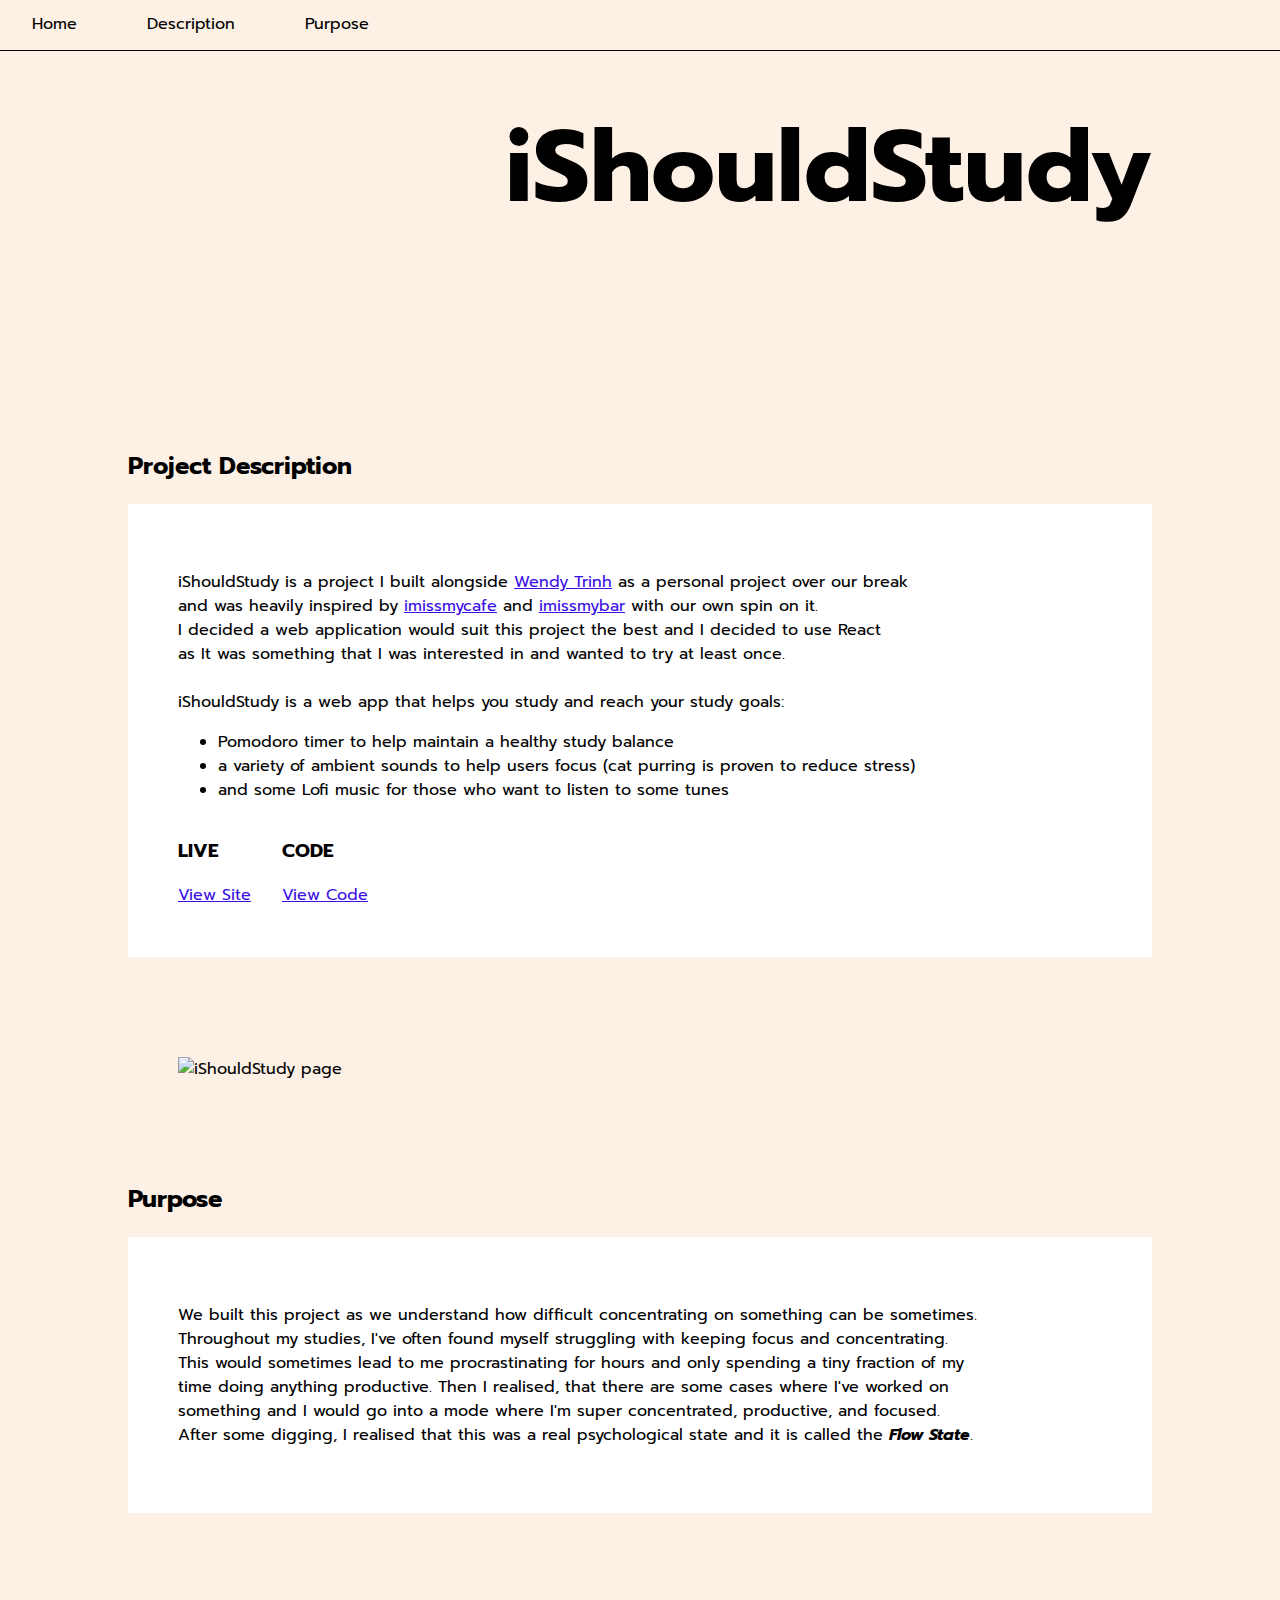
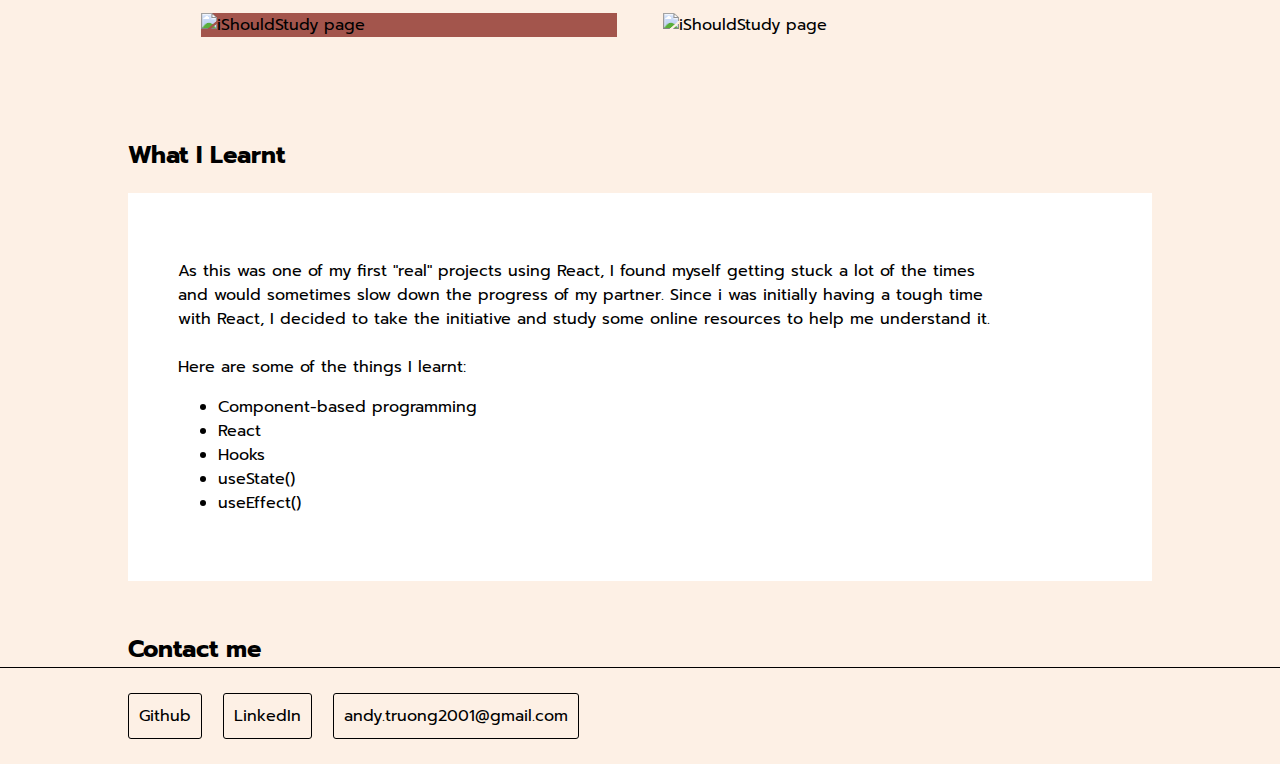
==== iShouldStudy.html @ ea93bfcd ":)" ====
<!DOCTYPE html>
<html lang="en">
<head>
    <meta charset="UTF-8">
    <meta http-equiv="X-UA-Compatible" content="IE=edge">
    <meta name="viewport" content="width=device-width, initial-scale=1.0">
    <link rel="stylesheet" href="style.css">
    <link rel="preconnect" href="https://fonts.gstatic.com">
    <link href="https://fonts.googleapis.com/css2?family=Overpass&family=Prompt&display=swap" rel="stylesheet">
    <script src="https://kit.fontawesome.com/7b6e394807.js" crossorigin="anonymous"></script>
    <title>iShouldStudy</title>
</head>

<body>
    <header>
        <div><a href="https://andykbt.github.io/">Home</a></div>
        <div><a href="#Description">Description</a></div>
        <div><a href="#Purpose">Purpose</a></div>
    </header>

    <div class="content header"><h1 class="title">iShouldStudy</h1></div>

    <div class="content body">
        <section id="Description">
            <h2>Project Description</h2>
            <div class="container bg">
                <p>iShouldStudy is a project I built alongside <a href="https://www.behance.net/wendytrinh" class="link">Wendy Trinh</a> as a personal project over our break
                <br> and was heavily inspired by <a href="https://www.imissmycafe.com" class="link">imissmycafe</a> and <a href="https://www.imissmybar.com" class="link">imissmybar</a> with our own spin on it.
                <br /> I decided a web application would suit this project the best and I decided to use React
                <br /> as It was something that I was interested in and wanted to try at least once.
                <br /><br /> iShouldStudy is a web app that helps you study and reach your study goals:
                    <ul>
                        <li>Pomodoro timer to help maintain a healthy study balance</li>
                        <li>a variety of ambient sounds to help users focus (cat purring is proven to reduce stress)</li>
                        <li>and some Lofi music for those who want to listen to some tunes</li>
                    </ul>
                </p>

                <div style="display: inline-block; margin-right: 25px;">
                    <h3>LIVE</h3>
                    <a href="https://andykbt.github.io/iShouldStudy/" class="link">View Site</a>
                </div>
                <div style="display: inline-block; margin-right: 25px;">
                    <h3>CODE</h3>
                    <a href="https://github.com/Andykbt/iShouldStudy" class="link">View Code</a>
                </div>
            </div>
        </section>

        <section class="container">
            <img src="/assets/iShouldStudy/iShouldStudy landing.PNG" alt="iShouldStudy page" width=100% height=auto>
        </section>

        <section id="Purpose">
            <h2>Purpose</h2>
            <div class="container bg" style="direction:initial">
                <p>We built this project as we understand how difficult concentrating on something can be sometimes.
                    <br>Throughout my studies, I've often found myself struggling with keeping focus and concentrating.
                    <br>This would sometimes lead to me procrastinating for hours and only spending a tiny fraction of my
                    <br> time doing anything productive. Then I realised, that there are some cases where I've worked on
                    <br> something and I would go into a mode where I'm super concentrated, productive, and focused.
                    <br> After some digging, I realised that this was a real psychological state and it is called the <i style="font-weight: bold;"> Flow State</i>.
                </p>
            </div>
        </section>

        <section class="container flex-responsive">
            <img style="background-color: #A3554C; width: 45%; height: auto;" src="/assets/iShouldStudy/iShouldStudy initial design.png" alt="iShouldStudy page">
            <img style="width: 45%; height: auto;" src="/assets/iShouldStudy/iShouldStudy visual identity.png" alt="iShouldStudy page">
        </section>

        <section id="Lessons">
            <h2>What I Learnt</h2>
            <div class="container bg">
                <p>As this was one of my first "real" projects using React, I found myself getting stuck a lot of the times
                    <br> and would sometimes slow down the progress of my partner. Since i was initially having a tough time
                    <br> with React, I decided to take the initiative and study some online resources to help me understand it.
                    <br> <br> Here are some of the things I learnt:

                    <ul>
                        <li>Component-based programming</li>
                        <li>React</li>
                        <li>Hooks</li>
                        <li>useState()</li>
                        <li>useEffect()</li>
                    </ul>
                </p>
            </div>
        </section>
    </div>

    <section>
        <h2 class="content" style="margin-top: 25px;">Contact me</h2>
        <footer id="Contact" class="footer">
            <div class="content Contact">
                <div class="interactive">
                    <a href="https://github.com/Andykbt" target="_blank" rel="noopener noreferrer"><i class="fab fa-github"></i> Github <i class="fas fa-external-link-alt"></i></a>
                </div>
                
                <div class="interactive">
                    <a href="https://www.linkedin.com/in/andy-truong-591449216/" target="_blank" rel="noopener noreferrer"><i class="fab fa-linkedin"></i> LinkedIn <i class="fas fa-external-link-alt"></i></i></a>
                </div>
    
                <div class="interactive">
                    <a href="mailto:andy.truong2001@gmail.com"><i class="far fa-envelope"></i> andy.truong2001@gmail.com </a>
                </div>
            </div>
        </footer>
    </section>
</body>
---- style.css ----
:root {
    --main: #fdf0e5;
    --secondary: white;
    --font-primary: black;
    --font-secondary: #3A10E5;
}

html {
    background-color: var(--main);
    font-family: 'Prompt', sans-serif;
    scroll-behavior: smooth;
}

body {
    margin: 0;
}

 h2 {
    font-weight: bolder;
}

a {
    text-decoration: none;
    color: black;
}

a > img {
    border-bottom: solid 1px black;
}

header {
    position: -webkit-sticky;
    position: sticky;
    top: -1px;
    min-height: 50px;
    border-bottom: solid 1px black;
    background-color: #fdf0e5;
    z-index: 1;
    text-align:left;
}

header div {
    display: inline-block;
    transform: translateY(50%);
    padding: 0 25px;
}

header a {
    -webkit-transition: all 0.3s;
    -moz-transition: all 0.3s;
    -o-transition: all 0.3s;
    transition: all 0.3s;
    padding: 7px;
    border-radius: 10px;
}

header a:hover {
    color: var(--secondary);
    background-color: var(--font-secondary);
}

footer {
    border-top: solid 1px black;
    padding: 25px 0;
    width: 100%;
    margin-top: auto;
}

.content {
    margin: auto;
    width: 80%;
}

.content.header {
    font-size: 50px;
    text-align: right;
    margin-bottom: 230px;
    line-height: 100px;
}

.content.subtitle {
    font-size: 20px;
    text-align: right;
}

.container {
    padding: 50px;
}

.bg {
    background-color: white;
}

#Projects, #About, #Experience {
    margin-top: 50px;
}
section {
    margin-top: 50px;
}

#Projects {
    overflow: auto;
}

#Projects .container, #Skills .contain {
    /* display: flex;
    justify-content:space-evenly;
    min-height: min-content; */
    flex: 1;
    display: flex;
}

.box {
    display: flex;
    min-height: min-content;
    overflow: auto;
    padding: 10px 0;
}

.right {
    text-align: right;
    direction: rtl;
}

.right ul li::marker {
    text-align: right;
}

.card {
    max-width: 325px;
    min-width: 325px;
    border-radius: 2px;
    border: solid 1px var(--main);
    background-color: var(--secondary);
    margin: 0 25px;
}

.stack-container {
    border: solid 1px black;
    display: flex;
    align-items: center;
    border-radius: 5px;
    margin-top:5px;
    padding: 5px;
}

.interactive {
    -webkit-transition: all 0.1s;
    -moz-transition: all 0.1s;
    -o-transition: all 0.1s;
    transition: all 0.1s;
    border: solid 1px var(--font-primary);
    border-radius: 2px;
}

.interactive:hover {
    box-shadow: -10px 10px black;
    transform: translate(5px, -5px);
}

.project-title, .project-desc, .project-footer {
    width: 90%;
    margin: auto;
}

.project-title, .project-desc {
    border-bottom: solid 1px black;
}

.project-desc {
    height: 100px;
    overflow: hidden;
}

.project-footer {
    padding: 10px;
}

.project-footer a {
    color: var(--font-secondary);
    border-radius: 5px;
    padding: 7.5px;
}

.project-footer span {
    position: absolute;
    transform: translate(0, 50%);
}

.flex-responsive {
    display: flex;
    justify-content: space-around;
    align-items: center;
}

.project-footer a:hover {
    /* background-color: var(--main); */
}

.content.Contact {
    width: 80%;
}

.content.Contact div {
    width: -moz-fit-content;
    width: fit-content;

    display: inline-block;
    border-radius: 3px;
    border: solid 1px black;
    padding: 10px;
    margin-right: 15px;
}

.link {
    color: var(--font-secondary);
    text-decoration: underline;
}

/* width */
::-webkit-scrollbar {
    width: 10px;
  }
  
  /* Track */
  ::-webkit-scrollbar-track {
    background: #f1f1f1; 
  }
   
  /* Handle */
  ::-webkit-scrollbar-thumb {
    background: #888; 
    border-radius:25px;
  }
  
  /* Handle on hover */
  ::-webkit-scrollbar-thumb:hover {
    background: #555; 
  }

@media only screen and (max-width: 822px) {
    .card {
        margin: 0;
    }

    #Skills, .flex-responsive {
        flex-direction: column;
    }

    .flex-responsive > img {
        width: 100% !important;
        margin: 25px 0;
    }
}

@media only screen and (max-width: 620px) {
    header {
        text-align: center;
    }
    
    header div {
        padding: 0 5px;
    }

    .content.header {
        font-size: 30px;
    }
    
    .content.subtitle {
        font-size: 10px;    
    }

    .content.Contact div {
        padding: 5px;
        margin: 0;
    }
}
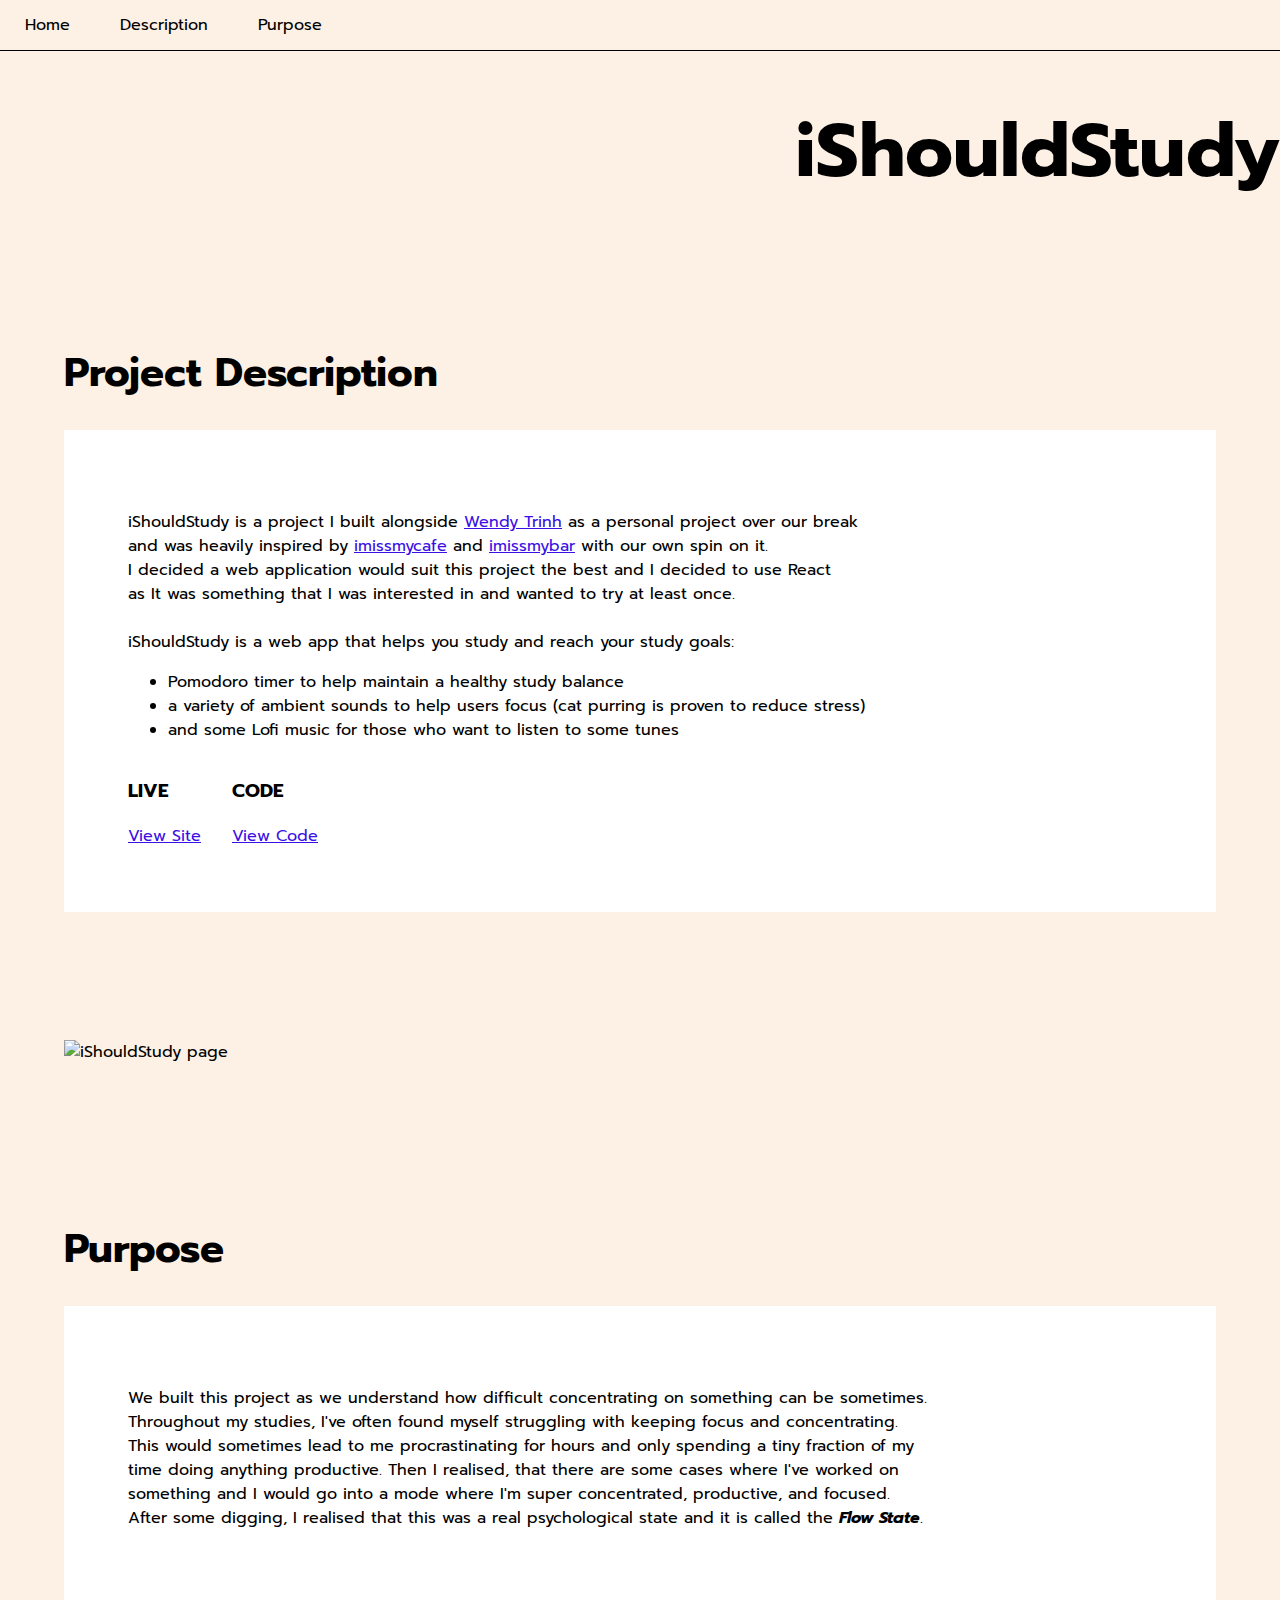
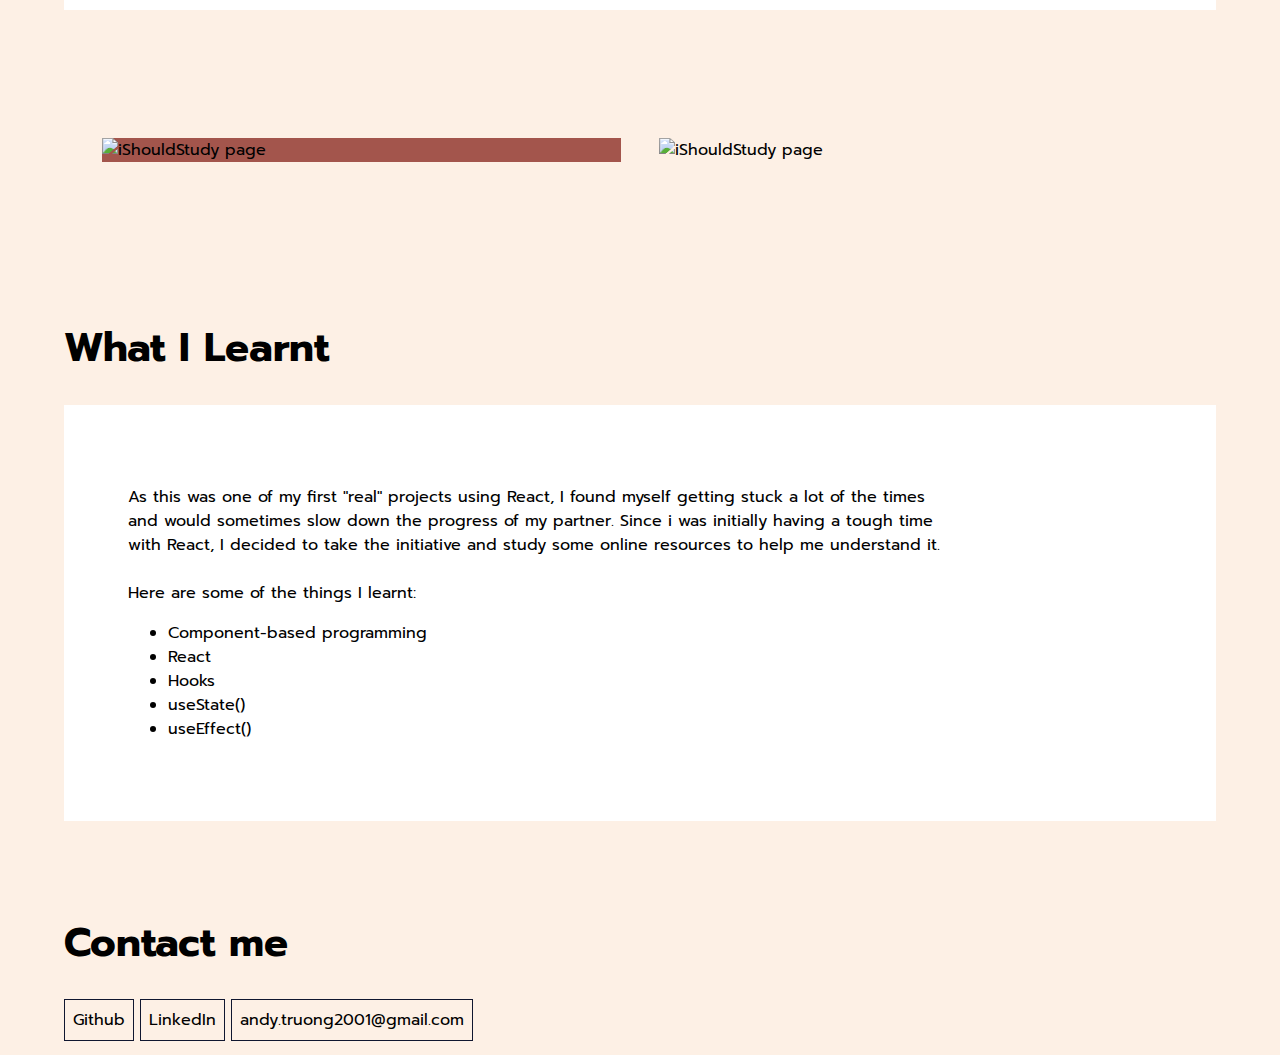
==== commit 4a19c3cf: "Major changes to landing page" ====
--- a/iShouldStudy.html
+++ b/iShouldStudy.html
@@ -18,11 +18,11 @@
         <div><a href="#Purpose">Purpose</a></div>
     </header>
 
-    <div class="content header"><h1 class="title">iShouldStudy</h1></div>
+    <div><h1 class="title">iShouldStudy</h1></div>
 
-    <div class="content body">
-        <section id="Description">
-            <h2>Project Description</h2>
+    <div>
+        <section id="Description" class="Project-Content">
+            <h1>Project Description</h1>
             <div class="container bg">
                 <p>iShouldStudy is a project I built alongside <a href="https://www.behance.net/wendytrinh" class="link">Wendy Trinh</a> as a personal project over our break
                 <br> and was heavily inspired by <a href="https://www.imissmycafe.com" class="link">imissmycafe</a> and <a href="https://www.imissmybar.com" class="link">imissmybar</a> with our own spin on it.
@@ -48,11 +48,11 @@
         </section>
 
         <section class="container">
-            <img src="/assets/iShouldStudy/iShouldStudy landing.PNG" alt="iShouldStudy page" width=100% height=auto>
+            <img src="/Assets/iShouldStudy/iShouldStudy landing.PNG" alt="iShouldStudy page" width=100% height=auto>
         </section>
 
-        <section id="Purpose">
-            <h2>Purpose</h2>
+        <section id="Purpose" class="Project-Content">
+            <h1>Purpose</h1>
             <div class="container bg" style="direction:initial">
                 <p>We built this project as we understand how difficult concentrating on something can be sometimes.
                     <br>Throughout my studies, I've often found myself struggling with keeping focus and concentrating.
@@ -65,12 +65,12 @@
         </section>
 
         <section class="container flex-responsive">
-            <img style="background-color: #A3554C; width: 45%; height: auto;" src="/assets/iShouldStudy/iShouldStudy initial design.png" alt="iShouldStudy page">
-            <img style="width: 45%; height: auto;" src="/assets/iShouldStudy/iShouldStudy visual identity.png" alt="iShouldStudy page">
+            <img style="background-color: #A3554C; width: 45%; height: auto;" src="/Assets/iShouldStudy/iShouldStudy initial design.png" alt="iShouldStudy page">
+            <img style="width: 45%; height: auto;" src="/Assets/iShouldStudy/iShouldStudy visual identity.png" alt="iShouldStudy page">
         </section>
 
-        <section id="Lessons">
-            <h2>What I Learnt</h2>
+        <section id="Lessons" class="Project-Content">
+            <h1>What I Learnt</h1>
             <div class="container bg">
                 <p>As this was one of my first "real" projects using React, I found myself getting stuck a lot of the times
                     <br> and would sometimes slow down the progress of my partner. Since i was initially having a tough time
@@ -89,22 +89,12 @@
         </section>
     </div>
 
-    <section>
-        <h2 class="content" style="margin-top: 25px;">Contact me</h2>
-        <footer id="Contact" class="footer">
-            <div class="content Contact">
-                <div class="interactive">
-                    <a href="https://github.com/Andykbt" target="_blank" rel="noopener noreferrer"><i class="fab fa-github"></i> Github <i class="fas fa-external-link-alt"></i></a>
-                </div>
-                
-                <div class="interactive">
-                    <a href="https://www.linkedin.com/in/andy-truong-591449216/" target="_blank" rel="noopener noreferrer"><i class="fab fa-linkedin"></i> LinkedIn <i class="fas fa-external-link-alt"></i></i></a>
-                </div>
-    
-                <div class="interactive">
-                    <a href="mailto:andy.truong2001@gmail.com"><i class="far fa-envelope"></i> andy.truong2001@gmail.com </a>
-                </div>
-            </div>
-        </footer>
+    <section id="Contact">
+        <h1>Contact me</h1>
+        <article><a href="https://github.com/Andykbt" target="_blank" rel="noopener noreferrer"><i class="fab fa-github"></i> Github <i class="fas fa-external-link-alt"></i></a></article>
+        
+        <article><a href="https://www.linkedin.com/in/andy-truong-591449216/" target="_blank" rel="noopener noreferrer"><i class="fab fa-linkedin"></i> LinkedIn <i class="fas fa-external-link-alt"></i></i></a></article>
+
+        <article><a href="mailto:andy.truong2001@gmail.com"><i class="far fa-envelope"></i> andy.truong2001@gmail.com </a></article>
     </section>
 </body>--- a/style.css
+++ b/style.css
@@ -3,6 +3,11 @@
     --secondary: white;
     --font-primary: black;
     --font-secondary: #3A10E5;
+    --color-beige: #F5E3D2;
+    --color-light: #FFC35B;
+    --color-warning: #EF6A83;
+    --color-night: #10162F;
+    --color-blue: #2E4A99;
 }
 
 html {
@@ -15,7 +20,11 @@
     margin: 0;
 }
 
- h2 {
+h1 {
+    font-size: 40px;
+}
+
+h2 {
     font-weight: bolder;
 }
 
@@ -29,92 +38,120 @@
 }
 
 header {
+    border-bottom: solid 1px black;
+    background-color: #fdf0e5;
     position: -webkit-sticky;
     position: sticky;
+    min-height: 50px;
+    text-align:left;
     top: -1px;
-    min-height: 50px;
-    border-bottom: solid 1px black;
-    background-color: #fdf0e5;
     z-index: 1;
-    text-align:left;
-}
-
-header div {
-    display: inline-block;
-    transform: translateY(50%);
+    display: flex;
+    align-items: center;
+}
+
+header a {
     padding: 0 25px;
-}
-
-header a {
-    -webkit-transition: all 0.3s;
-    -moz-transition: all 0.3s;
-    -o-transition: all 0.3s;
-    transition: all 0.3s;
-    padding: 7px;
-    border-radius: 10px;
-}
-
-header a:hover {
-    color: var(--secondary);
-    background-color: var(--font-secondary);
-}
-
-footer {
-    border-top: solid 1px black;
-    padding: 25px 0;
-    width: 100%;
-    margin-top: auto;
+    display: inline;
+    position: relative;
+    overflow: hidden
+}
+
+header a:after {
+    content: " ";
+    position: absolute;
+    z-index: -1;
+    right: 0;
+    width: 0%;
+    bottom: -5px;
+    background: var(--font-secondary);
+    height: 4px;
+    transition-property: width;
+    transition-duration: 0.3s;
+    transition-timing-function: ease-out;
+}
+
+header a:hover:after,
+header a:active:after {
+  left: 0;
+  right: auto;
+  width: 100%;
 }
 
 .content {
-    margin: auto;
-    width: 80%;
-}
-
-.content.header {
-    font-size: 50px;
+    padding: 2%;
+}
+
+.title {
+    font-size: 75px;
     text-align: right;
-    margin-bottom: 230px;
     line-height: 100px;
 }
 
 .content.subtitle {
-    font-size: 20px;
     text-align: right;
 }
 
-.container {
-    padding: 50px;
+.flex-responsive {
+    display: flex;
+    justify-content: space-evenly;
 }
 
 .bg {
     background-color: white;
 }
 
-#Projects, #About, #Experience {
-    margin-top: 50px;
-}
-section {
-    margin-top: 50px;
+#About {
+    margin-top: 5vh;
+}
+
+#About {
+    background-color: var(--color-light);
+    padding: 2% 5%;
+    color: var(--font-primary);
+    display: flex;
+    flex-direction: column;
+    justify-content: center;
+}
+
+#Projects, #Skills, #Experience, .Project-Content {
+    padding: 5vw;
 }
 
 #Projects {
     overflow: auto;
 }
 
-#Projects .container, #Skills .contain {
-    /* display: flex;
-    justify-content:space-evenly;
-    min-height: min-content; */
+.container {
+    padding: 5vw;
+}
+
+.wrapper {
     flex: 1;
     display: flex;
+    overflow: auto;
 }
 
 .box {
     display: flex;
+    justify-content: center;
     min-height: min-content;
-    overflow: auto;
     padding: 10px 0;
+}
+
+#Skills {
+    /* background-color: var(--font-secondary); */
+    background-color: #2E4A99;
+}
+
+#Skills list {
+    display: flex;
+    justify-content: space-between;
+    padding-top: 0;
+}
+
+#Skills h1, #Skills p, #Skills li {
+    color: var(--color-beige);
 }
 
 .right {
@@ -128,10 +165,10 @@
 
 .card {
     max-width: 325px;
-    min-width: 325px;
+    min-width: 277px;
     border-radius: 2px;
     border: solid 1px var(--main);
-    background-color: var(--secondary);
+    background-color: var(--color-night);
     margin: 0 25px;
 }
 
@@ -149,27 +186,21 @@
     -moz-transition: all 0.1s;
     -o-transition: all 0.1s;
     transition: all 0.1s;
-    border: solid 1px var(--font-primary);
+    border: solid 1px var(--color-night);
     border-radius: 2px;
 }
 
 .interactive:hover {
-    box-shadow: -10px 10px black;
+    box-shadow: -10px 10px var(--color-night);
     transform: translate(5px, -5px);
 }
 
 .project-title, .project-desc, .project-footer {
-    width: 90%;
-    margin: auto;
-}
-
-.project-title, .project-desc {
-    border-bottom: solid 1px black;
+    padding: 5%;
 }
 
 .project-desc {
-    height: 100px;
-    overflow: hidden;
+    padding: 10px;
 }
 
 .project-footer {
@@ -187,29 +218,53 @@
     transform: translate(0, 50%);
 }
 
-.flex-responsive {
-    display: flex;
-    justify-content: space-around;
-    align-items: center;
-}
-
-.project-footer a:hover {
-    /* background-color: var(--main); */
-}
-
-.content.Contact {
-    width: 80%;
-}
-
-.content.Contact div {
-    width: -moz-fit-content;
+#Experience {
+    background-color: var(--color-night);
+    color: var(--color-beige);
+}
+
+#Experience .Extra {
+    border-top: dotted 3px;
+    border-color: var(--color-beige);
+}
+
+#Contact {
+    padding: 0 5vw 0.83em;
+}
+
+#Contact article {
+    padding: 0.5em;
     width: fit-content;
-
     display: inline-block;
-    border-radius: 3px;
-    border: solid 1px black;
-    padding: 10px;
-    margin-right: 15px;
+    border: solid 1px var(--color-night);
+    transition: 0.2s all;
+}
+
+#Contact article:hover {
+    box-shadow: -10px 10px var(--color-night);
+    transform: translate(0.25vw, -0.25vw);
+}
+
+.artboard1, .artboard2, .artboard3, .artboard4 {
+    background-size: cover;
+    padding: 5%;
+} 
+
+.artboard1 {
+    background-image: url("/Assets/Artboard\ 1.svg");
+}
+
+.artboard2 {
+    background-image: url("/Assets/Artboard\ 2.svg");
+}
+
+.artboard3 {
+    background-image: url("/Assets/Artboard\ 3.svg");
+    background-position-x: right;
+}
+
+.artboard4 {
+    background-image: url("/Assets/Artboard\ 4.svg");
 }
 
 .link {
@@ -217,26 +272,6 @@
     text-decoration: underline;
 }
 
-/* width */
-::-webkit-scrollbar {
-    width: 10px;
-  }
-  
-  /* Track */
-  ::-webkit-scrollbar-track {
-    background: #f1f1f1; 
-  }
-   
-  /* Handle */
-  ::-webkit-scrollbar-thumb {
-    background: #888; 
-    border-radius:25px;
-  }
-  
-  /* Handle on hover */
-  ::-webkit-scrollbar-thumb:hover {
-    background: #555; 
-  }
 
 @media only screen and (max-width: 822px) {
     .card {
@@ -255,23 +290,19 @@
 
 @media only screen and (max-width: 620px) {
     header {
-        text-align: center;
-    }
-    
-    header div {
-        padding: 0 5px;
-    }
-
-    .content.header {
-        font-size: 30px;
-    }
-    
-    .content.subtitle {
-        font-size: 10px;    
-    }
-
-    .content.Contact div {
-        padding: 5px;
-        margin: 0;
+        justify-content: space-evenly;
+    }
+
+    #Skills list {
+        flex-direction: column;
+    }
+
+    header a {
+        padding: 0px;
+    }
+
+    .title {
+        font-size: 60px;
+        line-height: 60px;
     }
 }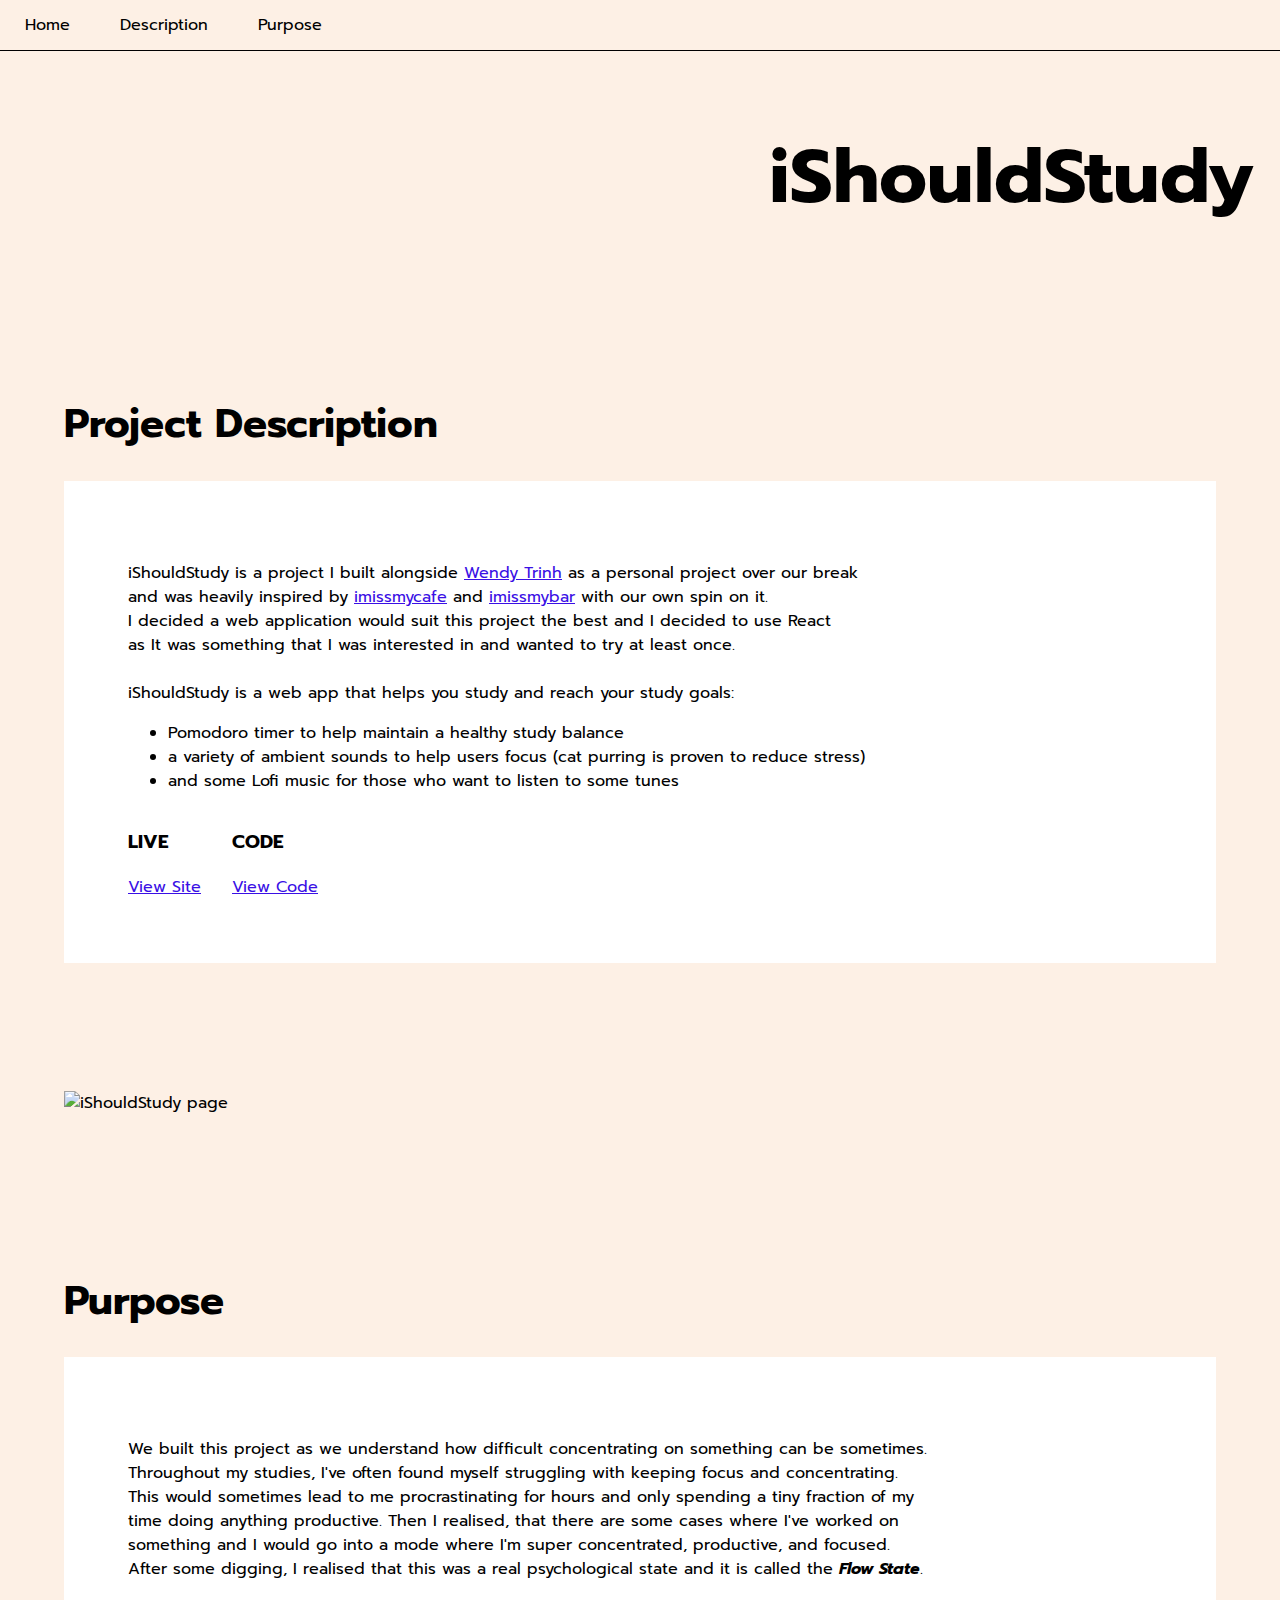
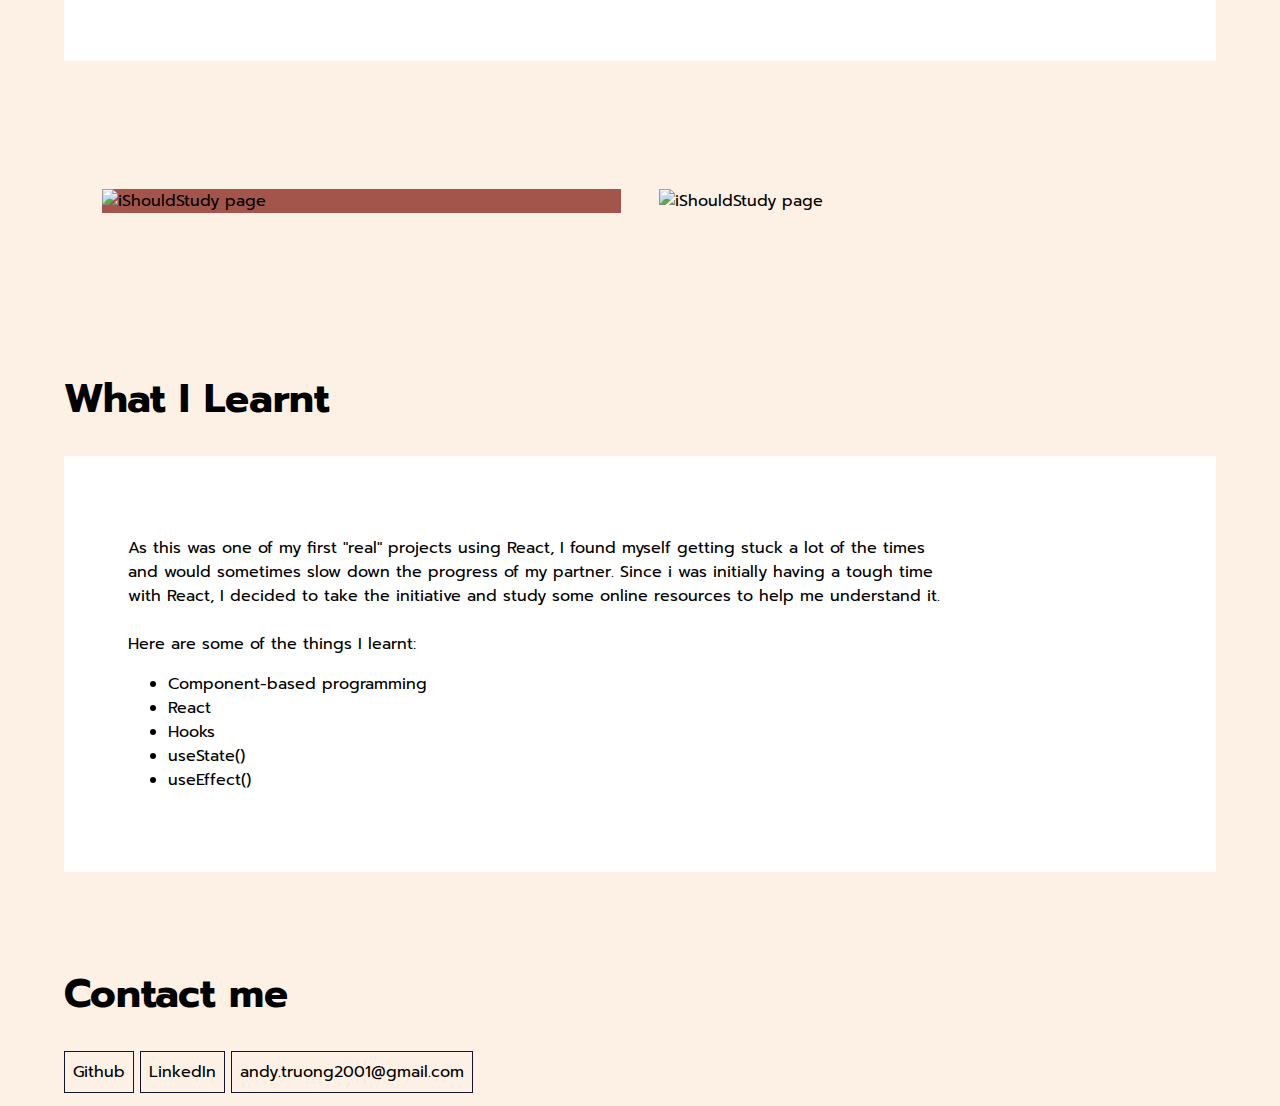
==== commit 60186749: "added major QoL changes" ====
--- a/iShouldStudy.html
+++ b/iShouldStudy.html
@@ -8,6 +8,7 @@
     <link rel="preconnect" href="https://fonts.gstatic.com">
     <link href="https://fonts.googleapis.com/css2?family=Overpass&family=Prompt&display=swap" rel="stylesheet">
     <script src="https://kit.fontawesome.com/7b6e394807.js" crossorigin="anonymous"></script>
+    <script src="index.js"></script>
     <title>iShouldStudy</title>
 </head>
 
@@ -18,7 +19,7 @@
         <div><a href="#Purpose">Purpose</a></div>
     </header>
 
-    <div><h1 class="title">iShouldStudy</h1></div>
+    <div class="content header"><h1 class="fade-on-load title">iShouldStudy</h1></div>
 
     <div>
         <section id="Description" class="Project-Content">
--- a/style.css
+++ b/style.css
@@ -139,6 +139,28 @@
     padding: 10px 0;
 }
 
+.fade-in {
+    transition: 1s ease-in;
+    opacity: 0;
+}
+
+.fade-in.show {
+    opacity: 1;
+}
+
+.fade-on-load {
+    position: relative;
+    top: 25px;
+    transition: 1s ease-in;
+    opacity: 0
+}
+
+.fade-on-load.show {
+    top: 0px;
+    padding-top: 0px;
+    opacity: 1;
+}
+
 #Skills {
     /* background-color: var(--font-secondary); */
     background-color: #2E4A99;
@@ -173,12 +195,18 @@
 }
 
 .stack-container {
-    border: solid 1px black;
-    display: flex;
+    color: var(--color-night) !important;
+    border: solid 1px var(--color-night);
+    background-color: white;
+    display: inline-block;
+    transition: 0.2s all;
     align-items: center;
-    border-radius: 5px;
+    width: fit-content;
+    padding: 0.5em;
+    display: flex;
     margin-top:5px;
     padding: 5px;
+    width: 100%;
 }
 
 .interactive {
@@ -215,7 +243,7 @@
 
 .project-footer span {
     position: absolute;
-    transform: translate(0, 50%);
+    transform: translate(0, -5px);
 }
 
 #Experience {
@@ -240,9 +268,9 @@
     transition: 0.2s all;
 }
 
-#Contact article:hover {
-    box-shadow: -10px 10px var(--color-night);
-    transform: translate(0.25vw, -0.25vw);
+#Contact article:hover, .stack-container:hover {
+    box-shadow: -5px 5px var(--color-night);
+    transform: translate(0.125vw, -0.125vw);
 }
 
 .artboard1, .artboard2, .artboard3, .artboard4 {
@@ -288,15 +316,17 @@
     }
 }
 
+@media only screen and (max-width: 769px) {
+    #Skills list {
+        flex-direction: column;
+    }
+}
+
 @media only screen and (max-width: 620px) {
     header {
         justify-content: space-evenly;
     }
 
-    #Skills list {
-        flex-direction: column;
-    }
-
     header a {
         padding: 0px;
     }
